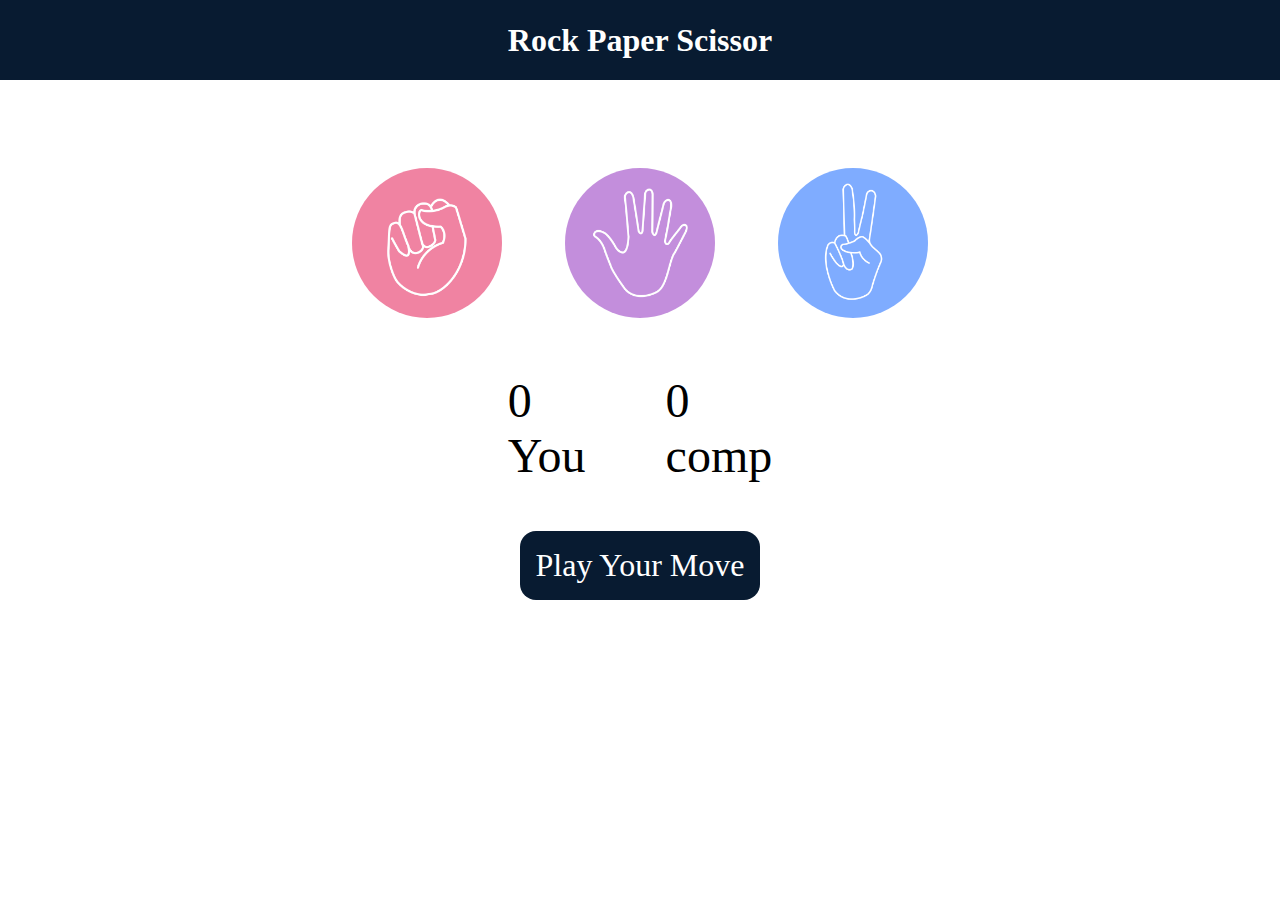
==== index.html @ d6b3bcc8 "adding file" ====
<!DOCTYPE html>
<html lang="en">
<head>
    <meta charset="UTF-8">
    <meta name="viewport" content="width=device-width, initial-scale=1.0">
    <title>Rock Paper Scissor Game</title>
    <link rel="stylesheet" href="style.css">
</head>
<body>

    <h1>Rock Paper Scissor</h1>
    <div class="choices">
        <div class="choice" id="rock">
            <img src="rock.png"/>
        </div>
        <div class="choice" id="paper">
            <img src="paper.png"/>
        </div>
        <div class="choice" id="Scissor">
            <img src="scissors.png"/>
        </div>
    </div>

    <div class="score-board">
        <div class="score">
            <p id="user-score">0</p>
            <p>You</p>
        </div>
        <div class="score">
            <p id="comp-score">0</p>
            <p>comp</p>
        </div>
    </div>
    <div class="msg-container">
        <p id="msg">Play Your Move</p>
    </div>


    <script src="work.js"></script>
</body>
</html>
---- style.css ----
* {
    margin: 0;
    padding: 0;
}
h1 {
    background-color: #081b31;
    color: white;
    height: 5rem;
    display: flex;
    align-items: center;
    justify-content: center;
}
.choice {
    height: 165px;
    width: 165px;
    border-radius: 50%;
    display: flex;
    align-items: center;
    justify-content: center;
}
img {
    height: 150px;
    width: 150px;
    object-fit: cover;
    border-radius: 50%;
}
.choices {
    display: flex;
    align-items: center;
    justify-content: center;
    gap: 3rem;
    margin-top: 5rem;
}
.choice:hover {
    background-color: #081b31;
    cursor: pointer;
}
.score-board {
    display: flex;
    justify-content: center;
    align-items: center;
    font-size: 3rem;
    gap: 5rem;
    margin-top: 3rem;
}
.msg-container {
    margin-top: 3rem;
    display: flex;
    justify-content: center;
    align-items: center;
}
#msg {
    background-color: #081b31;
    color: #fff;
    font-size: 2rem;
    display: inline;
    padding: 1rem;
    border-radius: 1rem;
}
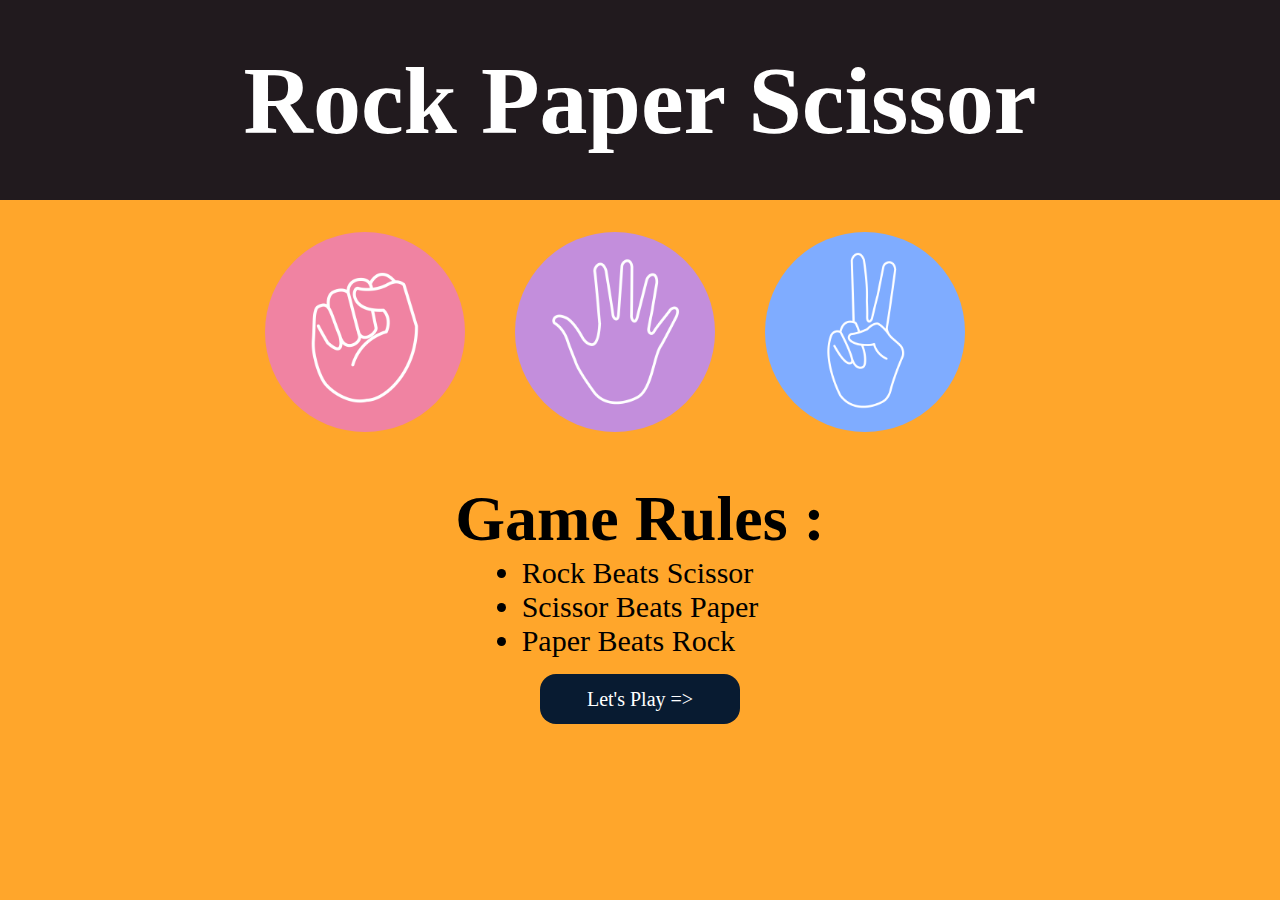
==== commit c24a9f2a: "rock paper scissor" ====
--- a/index.html
+++ b/index.html
@@ -3,39 +3,44 @@
 <head>
     <meta charset="UTF-8">
     <meta name="viewport" content="width=device-width, initial-scale=1.0">
-    <title>Rock Paper Scissor Game</title>
-    <link rel="stylesheet" href="style.css">
+    <title>Rock Paper Scissor</title>
+    <link rel="stylesheet" href="styleintro.css">
 </head>
 <body>
-
-    <h1>Rock Paper Scissor</h1>
-    <div class="choices">
-        <div class="choice" id="rock">
-            <img src="rock.png"/>
+    <header class="head-class">
+        <h1>
+            Rock Paper Scissor 
+        </h1>
+    </header>
+    <div class="main-img">
+        <div class="dis-img">
+            <img src="rock.png">
         </div>
-        <div class="choice" id="paper">
-            <img src="paper.png"/>
+        <div class="dis-img">
+            <img src="paper.png">
         </div>
-        <div class="choice" id="Scissor">
-            <img src="scissors.png"/>
+        <div class="dis-img">
+            <img src="scissors.png">
         </div>
     </div>
 
-    <div class="score-board">
-        <div class="score">
-            <p id="user-score">0</p>
-            <p>You</p>
-        </div>
-        <div class="score">
-            <p id="comp-score">0</p>
-            <p>comp</p>
+    <div class="rule-head">
+        <h2>Game Rules :</h2>
+    </div>
+    <div class="rule-list">
+        <ul id="rules">
+            <li>Rock Beats Scissor</li>
+            <li>Scissor Beats Paper</li>
+            <li>Paper Beats Rock</li>
+        </ul>
+    </div>
+
+    <div class="page-change" >
+        <div class="transfer">
+            <a href="second.html" id="transfer">Let's Play =></a>
         </div>
     </div>
-    <div class="msg-container">
-        <p id="msg">Play Your Move</p>
-    </div>
 
-
-    <script src="work.js"></script>
+    <script src="scriptintro.js"></script>
 </body>
 </html>--- a/styleintro.css
+++ b/styleintro.css
@@ -0,0 +1,76 @@
+* {
+    margin: 0;
+    padding: 0;
+}
+body {
+    background-color: #FFA62B;
+}
+.head-class {
+    background-color: #211A1E;
+    height: 200px;
+    color: #fff;
+    display: flex;
+    justify-content: center;
+    align-items: center;
+    font-size: 3rem;
+}
+.main-img {
+    margin-top: 2rem;
+    display: flex;
+    align-items: center;
+    justify-content: center;
+}
+.dis-img {
+    height: 250px;
+    width: 250px;
+    gap: 10rem;
+}
+img {
+    height: 200px;
+    width: 200px;
+    border-radius: 50%;
+    object-fit: cover;
+}
+img:hover {
+    border-radius: 50%;
+    border: solid 2px #C3423F;
+}
+h2 {
+    font-size: 4rem;
+}
+.rule-head {
+    display: flex;
+    justify-content: center;
+    align-items: center;
+}
+.rule-list {
+    display: flex;
+    justify-content: center;
+    align-items: center;
+    font-size: 30px;
+}
+.page-change {
+    margin-top: 1rem;
+    display: flex;
+    align-items: center;
+    justify-content: center;
+}
+.transfer {
+    height: 50px;
+    width: 200px;
+    background-color: #081b31;
+    font-size: 20px;
+    display: flex;
+    align-items: center;
+    justify-content: center;
+    border-radius: 1rem;
+}
+a {
+    color: #fff;
+    text-decoration: none;
+}
+.transfer:hover {
+    border: solid 2px #fff;
+    cursor: pointer;
+
+}